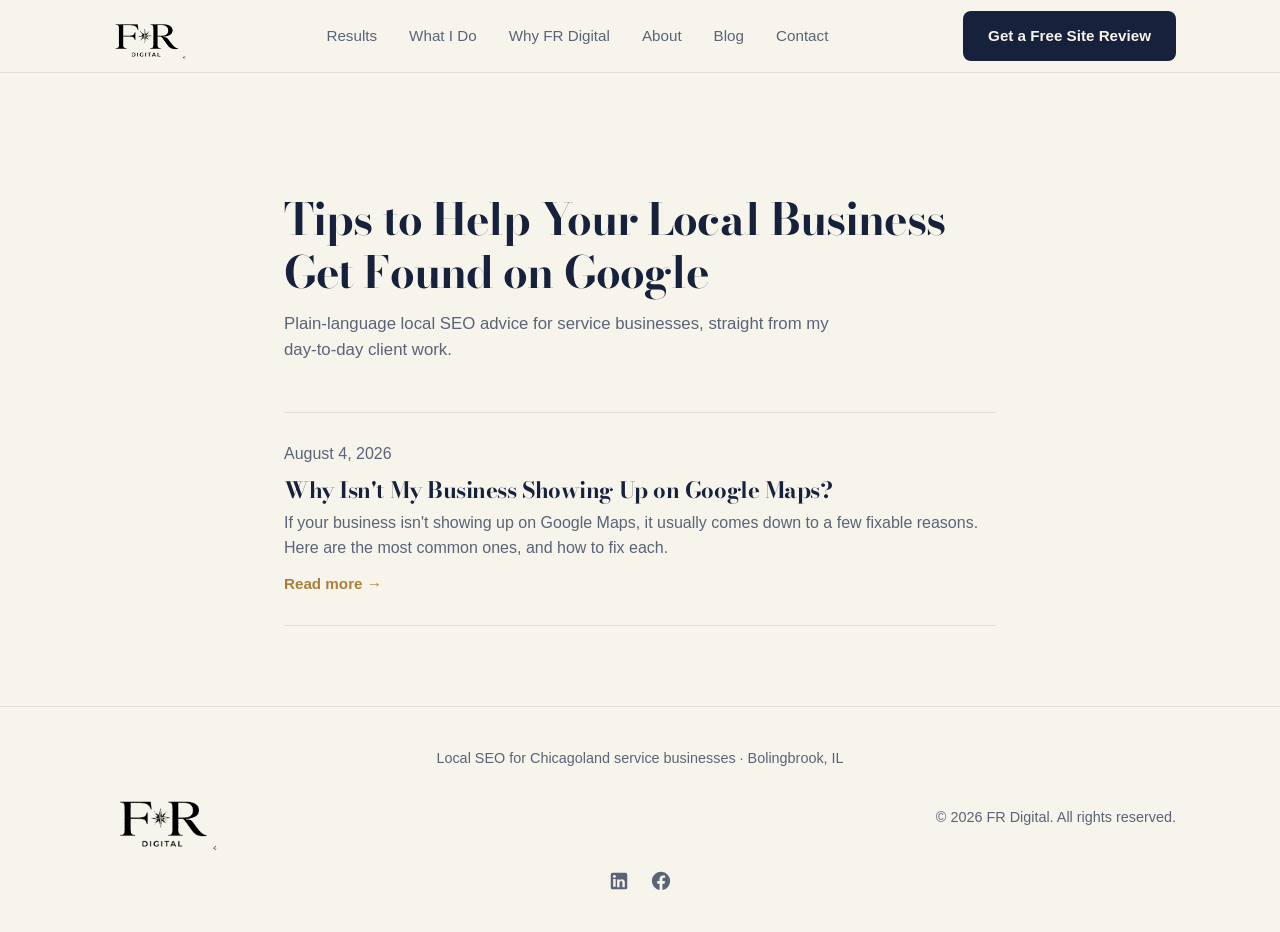
==== blog/index.html @ bf88bf75 "Launch blog, add hero illustration, convert site to light mode" ====
<!DOCTYPE html>
<html lang="en">
<head>
<meta charset="UTF-8">
<meta name="viewport" content="width=device-width, initial-scale=1.0">
<title>Blog | Local SEO Tips for Chicagoland Service Businesses | FR Digital</title>
<meta name="description" content="Plain-language local SEO tips for service businesses: how to get found on Google, rank on Maps, earn reviews, and turn searches into customers.">
<meta name="robots" content="index, follow">
<meta property="og:title" content="FR Digital Blog | Local SEO Tips for Service Businesses">
<meta property="og:description" content="Plain-language local SEO tips for service businesses that want to get found on Google.">
<meta property="og:type" content="website">
<meta property="og:url" content="https://frdigital.net/blog">
<meta property="og:image" content="https://frdigital.net/og-image.png">
<link rel="canonical" href="https://frdigital.net/blog">
<link rel="icon" type="image/png" href="/favicon.png">
<link rel="apple-touch-icon" href="/apple-touch-icon.png">
<link rel="preconnect" href="https://fonts.googleapis.com">
<link rel="preconnect" href="https://fonts.gstatic.com" crossorigin>
<link href="https://fonts.googleapis.com/css2?family=Bodoni+Moda:wght@600;700;800&family=Inter:wght@400;500;600;700&display=swap" rel="stylesheet">
<link rel="stylesheet" href="/styles.css">
</head>
<body>

<header class="site-header">
  <div class="container header-inner">
    <a href="/" class="logo">
      <span class="logo-badge"><img src="/logo.png" alt="FR Digital logo"></span>
    </a>
    <nav class="nav">
      <a href="/#results">Results</a>
      <a href="/#services">What I Do</a>
      <a href="/#why">Why FR Digital</a>
      <a href="/#about">About</a>
      <a href="/blog">Blog</a>
      <a href="/#contact">Contact</a>
    </nav>
    <a href="/#contact" class="btn btn-primary nav-cta">Get a Free Site Review</a>
    <button class="nav-toggle" aria-label="Open menu" aria-expanded="false">
      <svg viewBox="0 0 24 24" fill="none" stroke="currentColor" stroke-width="2" stroke-linecap="round" aria-hidden="true"><line x1="3" y1="6" x2="21" y2="6"/><line x1="3" y1="12" x2="21" y2="12"/><line x1="3" y1="18" x2="21" y2="18"/></svg>
    </button>
  </div>
</header>

<section class="blog-list">
  <div class="container blog-list-inner">
    <h1>Tips to Help Your Local Business Get Found on Google</h1>
    <p class="section-sub">Plain-language local SEO advice for service businesses, straight from my day-to-day client work.</p>

    <div class="post-item">
      <p class="post-date">August 4, 2026</p>
      <h2><a href="/blog/why-isnt-my-business-showing-up-on-google-maps.html">Why Isn't My Business Showing Up on Google Maps?</a></h2>
      <p>If your business isn't showing up on Google Maps, it usually comes down to a few fixable reasons. Here are the most common ones, and how to fix each.</p>
      <a class="read-more" href="/blog/why-isnt-my-business-showing-up-on-google-maps.html">Read more &rarr;</a>
    </div>
  </div>
</section>

<footer class="site-footer">
  <div class="container footer-inner">
    <a href="/" class="logo logo-footer">
      <span class="logo-badge"><img src="/logo.png" alt="FR Digital logo"></span>
    </a>
    <p class="footer-loc">Local SEO for Chicagoland service businesses &middot; Bolingbrook, IL</p>
    <p>&copy; <span id="year">2026</span> FR Digital. All rights reserved.</p>
    <div class="footer-social">
      <a href="https://www.linkedin.com/in/ryan-farmer-3a1a0a3a6/" target="_blank" rel="noopener" aria-label="FR Digital on LinkedIn">
        <svg viewBox="0 0 24 24" aria-hidden="true"><path d="M19 3a2 2 0 0 1 2 2v14a2 2 0 0 1-2 2H5a2 2 0 0 1-2-2V5a2 2 0 0 1 2-2h14zM8.34 18.34V9.9H5.67v8.44h2.67zM7 8.67a1.55 1.55 0 1 0 0-3.1 1.55 1.55 0 0 0 0 3.1zm11.34 9.67v-4.63c0-2.47-1.32-3.62-3.08-3.62a2.66 2.66 0 0 0-2.41 1.33v-1.14H9.9v8.44h2.67v-4.47c0-1.18.22-2.32 1.68-2.32 1.44 0 1.46 1.35 1.46 2.4v4.39h2.63z"/></svg>
      </a>
      <a href="https://www.facebook.com/frdigitalbolingbrook" target="_blank" rel="noopener" aria-label="FR Digital on Facebook">
        <svg viewBox="0 0 24 24" aria-hidden="true"><path d="M22 12a10 10 0 1 0-11.56 9.88v-6.99H7.9V12h2.54V9.8c0-2.5 1.49-3.89 3.77-3.89 1.09 0 2.24.2 2.24.2v2.46h-1.26c-1.24 0-1.63.77-1.63 1.56V12h2.78l-.44 2.89h-2.34v6.99A10 10 0 0 0 22 12z"/></svg>
      </a>
    </div>
  </div>
</footer>

<script src="/script.js"></script>
</body>
</html>
---- styles.css ----
:root {
  --bg: #f7f4ec;
  --bg-alt: #efe9dd;
  --card: #ffffff;
  --border: #e6ddce;
  --text: #16213b;
  --text-dim: #5a6377;
  --accent: #a9803a;
  --accent-2: #c9a35d;
}

* { margin: 0; padding: 0; box-sizing: border-box; }

body {
  background: var(--bg);
  color: var(--text);
  font-family: -apple-system, BlinkMacSystemFont, "Segoe UI", Roboto, Helvetica, Arial, sans-serif;
  line-height: 1.6;
}

.container {
  max-width: 1120px;
  margin: 0 auto;
  padding: 0 24px;
}

h1, h2, h3 { line-height: 1.2; font-weight: 700; }

h1, h2 { font-family: "Bodoni Moda", serif; }

a { color: inherit; text-decoration: none; }

/* Header */
.site-header {
  position: sticky;
  top: 0;
  z-index: 100;
  background: rgba(247, 244, 236, 0.85);
  backdrop-filter: blur(8px);
  border-bottom: 1px solid var(--border);
}

.header-inner {
  display: flex;
  align-items: center;
  justify-content: space-between;
  height: 72px;
}

.logo {
  display: inline-flex;
  align-items: center;
}

.logo-badge {
  display: inline-flex;
  align-items: center;
}

.logo-badge img {
  display: block;
  height: 46px;
  width: auto;
  filter: brightness(0);
}

.logo-footer .logo-badge img { height: 64px; }

.nav {
  display: flex;
  gap: 32px;
}

.nav a {
  color: var(--text-dim);
  font-size: 0.95rem;
  transition: color 0.2s;
}

.nav a:hover { color: var(--text); }

.nav-cta { display: inline-block; }

.nav-toggle {
  display: none;
  background: none;
  border: none;
  color: var(--text);
  cursor: pointer;
  padding: 6px;
}

.nav-toggle svg { width: 26px; height: 26px; display: block; }

/* Buttons */
.btn {
  display: inline-block;
  padding: 12px 24px;
  border-radius: 8px;
  font-weight: 600;
  font-size: 0.95rem;
  transition: all 0.2s;
  cursor: pointer;
  border: 1px solid transparent;
}

.btn-primary {
  background: #16213b;
  color: #f7f4ec;
}

.btn-primary:hover {
  filter: brightness(1.1);
  transform: translateY(-1px);
}

.btn-ghost {
  border: 1px solid var(--border);
  color: var(--text);
}

.btn-ghost:hover {
  border-color: var(--accent);
  color: var(--accent);
}

/* Hero */
.hero {
  padding: 120px 0 80px;
  background: radial-gradient(circle at 20% 20%, rgba(201, 163, 93, 0.1), transparent 50%),
              radial-gradient(circle at 80% 0%, rgba(201, 163, 93, 0.06), transparent 50%);
}

.hero-inner {
  display: flex;
  align-items: center;
  gap: 40px;
}

.hero-text { flex: 1 1 auto; min-width: 0; }

.hero-visual { flex: 0 0 290px; max-width: 290px; }

.hero-visual svg { display: block; width: 100%; height: auto; }

@media (max-width: 1080px) {
  .hero-inner { flex-direction: column; align-items: stretch; gap: 36px; }
  .hero-visual { flex: 0 0 auto; max-width: 380px; align-self: center; width: 100%; }
}

.hero h1 {
  font-size: clamp(1.15rem, 3.4vw, 2rem);
  letter-spacing: -0.02em;
  margin-bottom: 20px;
}

.hero-sub {
  font-size: 1.15rem;
  color: var(--text-dim);
  margin-bottom: 36px;
  max-width: 600px;
}

.hero-actions {
  display: flex;
  gap: 16px;
}

.micro {
  font-size: 0.85rem;
  color: var(--text-dim);
  margin-top: 18px;
}

/* Logos */
.logos {
  padding: 24px 0 64px;
}

.logos-label {
  text-align: center;
  color: var(--text-dim);
  font-size: 0.85rem;
  text-transform: uppercase;
  letter-spacing: 0.08em;
}

/* Sections */
section { padding: 96px 0; }

.services, .why { background: var(--bg-alt); border-top: 1px solid var(--border); border-bottom: 1px solid var(--border); }

h2 {
  font-size: 2.25rem;
  letter-spacing: -0.02em;
  margin-bottom: 12px;
}

.section-sub {
  color: var(--text-dim);
  font-size: 1.05rem;
  margin-bottom: 48px;
  max-width: 560px;
}

.grid {
  display: grid;
  grid-template-columns: repeat(3, 1fr);
  gap: 24px;
}

.grid-3 { grid-template-columns: repeat(3, 1fr); }

.card {
  background: var(--card);
  border: 1px solid var(--border);
  border-radius: 12px;
  padding: 28px;
  box-shadow: 0 1px 2px rgba(22, 33, 59, 0.05), 0 12px 28px rgba(22, 33, 59, 0.06);
  transition: border-color 0.2s, transform 0.2s;
}

.card:hover {
  border-color: var(--accent);
  transform: translateY(-2px);
}

.card-feature { border-color: var(--accent); }

.card-icon { color: var(--accent); margin-bottom: 14px; }

.card-icon svg { width: 30px; height: 30px; display: block; }

.card h3 { margin-bottom: 10px; font-size: 1.15rem; }

.card p, .why-item p { color: var(--text-dim); font-size: 0.95rem; }

.why-item h3 { margin-bottom: 10px; font-size: 1.15rem; color: var(--accent); }

.about-inner { max-width: 680px; }

.about-content {
  margin-top: 8px;
  display: flex;
  align-items: center;
  gap: 28px;
}

.about-photo {
  flex-shrink: 0;
  width: 90px;
  height: 90px;
  border-radius: 50%;
  object-fit: cover;
  border: 3px solid var(--accent);
}

.about p { color: var(--text-dim); font-size: 1.05rem; }

/* Proof / Results */
.proof { background: var(--bg-alt); border-top: 1px solid var(--border); border-bottom: 1px solid var(--border); }

.stat-row {
  display: grid;
  grid-template-columns: repeat(3, 1fr);
  gap: 24px;
  margin-top: 16px;
}

.stat {
  background: var(--card);
  border: 1px solid var(--border);
  border-radius: 12px;
  padding: 32px 24px;
  text-align: center;
  box-shadow: 0 1px 2px rgba(22, 33, 59, 0.05), 0 12px 28px rgba(22, 33, 59, 0.06);
}

.stat-num {
  font-family: "Bodoni Moda", serif;
  font-size: 2.4rem;
  font-weight: 800;
  color: var(--accent);
  line-height: 1;
}

.stat-label {
  font-size: 0.9rem;
  color: var(--text-dim);
  margin-top: 12px;
}

.case-note {
  font-size: 0.95rem;
  color: var(--text-dim);
  max-width: 680px;
  margin: 36px auto 0;
  text-align: center;
}

/* Testimonial */
.testimonial { padding: 80px 0; }

.quote {
  max-width: 720px;
  margin: 0 auto;
  text-align: center;
}

.quote blockquote {
  font-family: "Bodoni Moda", serif;
  font-style: italic;
  font-size: 1.5rem;
  color: var(--text);
  line-height: 1.4;
}

.quote-attr {
  margin-top: 20px;
  font-size: 0.95rem;
  color: var(--accent);
  font-weight: 600;
}

/* Contact */
.contact-inner { max-width: 560px; }

.contact-form {
  display: flex;
  flex-direction: column;
  gap: 16px;
  margin-top: 32px;
}

.contact-form input,
.contact-form textarea {
  background: var(--card);
  border: 1px solid var(--border);
  border-radius: 8px;
  padding: 14px 16px;
  color: var(--text);
  font-family: inherit;
  font-size: 0.95rem;
}

.contact-form input::placeholder,
.contact-form textarea::placeholder {
  color: var(--text-dim);
}

.contact-form input:focus,
.contact-form textarea:focus {
  outline: none;
  border-color: var(--accent);
}

.contact-form button { align-self: flex-start; }

.direct {
  margin-top: 26px;
  font-size: 0.95rem;
  color: var(--text-dim);
}

.direct a {
  color: var(--accent);
  font-weight: 600;
}

/* Blog + Article */
.article { padding: 120px 0 80px; }

.article-inner { max-width: 720px; margin: 0 auto; }

.article-hero { margin-bottom: 32px; }

.article-hero svg { display: block; width: 100%; height: auto; }

.article-meta { color: var(--text-dim); font-size: 0.9rem; margin-bottom: 16px; }

.article-meta a { color: var(--accent); }

.article h1 {
  font-family: "Bodoni Moda", serif;
  font-size: clamp(1.8rem, 5vw, 2.6rem);
  letter-spacing: -0.02em;
  line-height: 1.15;
  margin-bottom: 24px;
}

.article h2 { font-size: 1.5rem; margin: 40px 0 12px; }

.article p { color: var(--text-dim); font-size: 1.05rem; margin-bottom: 18px; }

.article ol, .article ul { color: var(--text-dim); font-size: 1.05rem; margin: 0 0 18px 22px; }

.article li { margin-bottom: 8px; }

.article a { color: var(--accent); font-weight: 600; }

.article-cta {
  background: var(--card);
  border: 1px solid var(--border);
  border-radius: 12px;
  padding: 28px;
  margin-top: 40px;
}

.article-cta p:last-child { margin-bottom: 0; }

.blog-list { padding: 120px 0 80px; }

.blog-list-inner { max-width: 760px; margin: 0 auto; }

.blog-list h1 {
  font-family: "Bodoni Moda", serif;
  font-size: clamp(2rem, 5vw, 2.75rem);
  letter-spacing: -0.02em;
  margin-bottom: 12px;
}

.post-item { border-bottom: 1px solid var(--border); padding: 28px 0; }

.post-item:first-of-type { border-top: 1px solid var(--border); margin-top: 40px; }

.post-item h2 { font-size: 1.4rem; margin-bottom: 6px; }

.post-item h2 a { color: var(--text); transition: color 0.2s; }

.post-item h2 a:hover { color: var(--accent); }

.post-date { color: var(--text-dim); font-size: 0.85rem; margin-bottom: 8px; }

.post-item p { color: var(--text-dim); font-size: 1rem; margin-bottom: 10px; }

.read-more { color: var(--accent); font-weight: 600; font-size: 0.95rem; }

/* Footer */
.site-footer {
  border-top: 1px solid var(--border);
  padding: 40px 0;
}

.footer-inner {
  display: flex;
  align-items: center;
  justify-content: space-between;
  flex-wrap: wrap;
  gap: 16px;
}

.footer-inner p {
  color: var(--text-dim);
  font-size: 0.9rem;
}

.footer-loc { order: -1; flex: 1 1 100%; text-align: center; }

.footer-social {
  order: 3;
  flex: 1 1 100%;
  display: flex;
  justify-content: center;
  gap: 20px;
  margin-top: 4px;
}

.footer-social a {
  color: var(--text-dim);
  display: inline-flex;
  transition: color 0.2s;
}

.footer-social a:hover { color: var(--accent); }

.footer-social svg {
  width: 22px;
  height: 22px;
  fill: currentColor;
}

/* Responsive */
@media (max-width: 860px) {
  .nav-toggle { display: inline-flex; }
  .nav-cta { display: none; }
  .nav {
    display: none;
    position: absolute;
    top: 72px;
    left: 0;
    right: 0;
    flex-direction: column;
    gap: 0;
    background: rgba(247, 244, 236, 0.98);
    backdrop-filter: blur(8px);
    border-bottom: 1px solid var(--border);
    padding: 8px 24px 16px;
  }
  .nav.open { display: flex; }
  .nav a {
    padding: 14px 0;
    font-size: 1.05rem;
    border-bottom: 1px solid var(--border);
  }
  .nav a:last-child { border-bottom: none; }
  .grid, .grid-3, .stat-row { grid-template-columns: 1fr; }
  .footer-inner { flex-direction: column; gap: 12px; text-align: center; }
  .footer-loc { order: 0; }
}

@media (max-width: 560px) {
  .hero h1 { letter-spacing: -0.01em; }
}
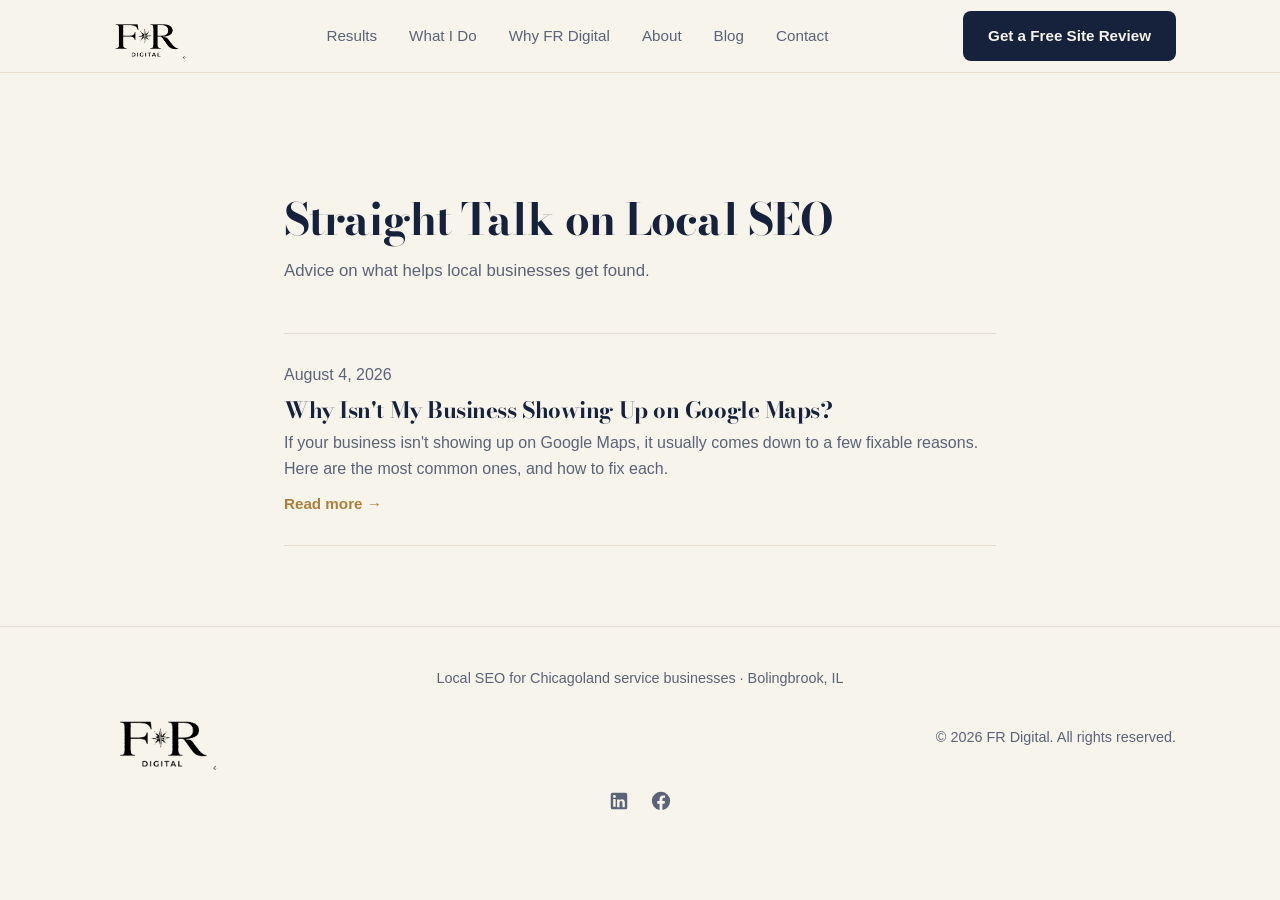
==== commit b673cba9: "Update blog headline and subline" ====
--- a/blog/index.html
+++ b/blog/index.html
@@ -43,8 +43,8 @@
 
 <section class="blog-list">
   <div class="container blog-list-inner">
-    <h1>Tips to Help Your Local Business Get Found on Google</h1>
-    <p class="section-sub">Plain-language local SEO advice for service businesses, straight from my day-to-day client work.</p>
+    <h1>Straight Talk on Local SEO</h1>
+    <p class="section-sub">Advice on what helps local businesses get found.</p>
 
     <div class="post-item">
       <p class="post-date">August 4, 2026</p>
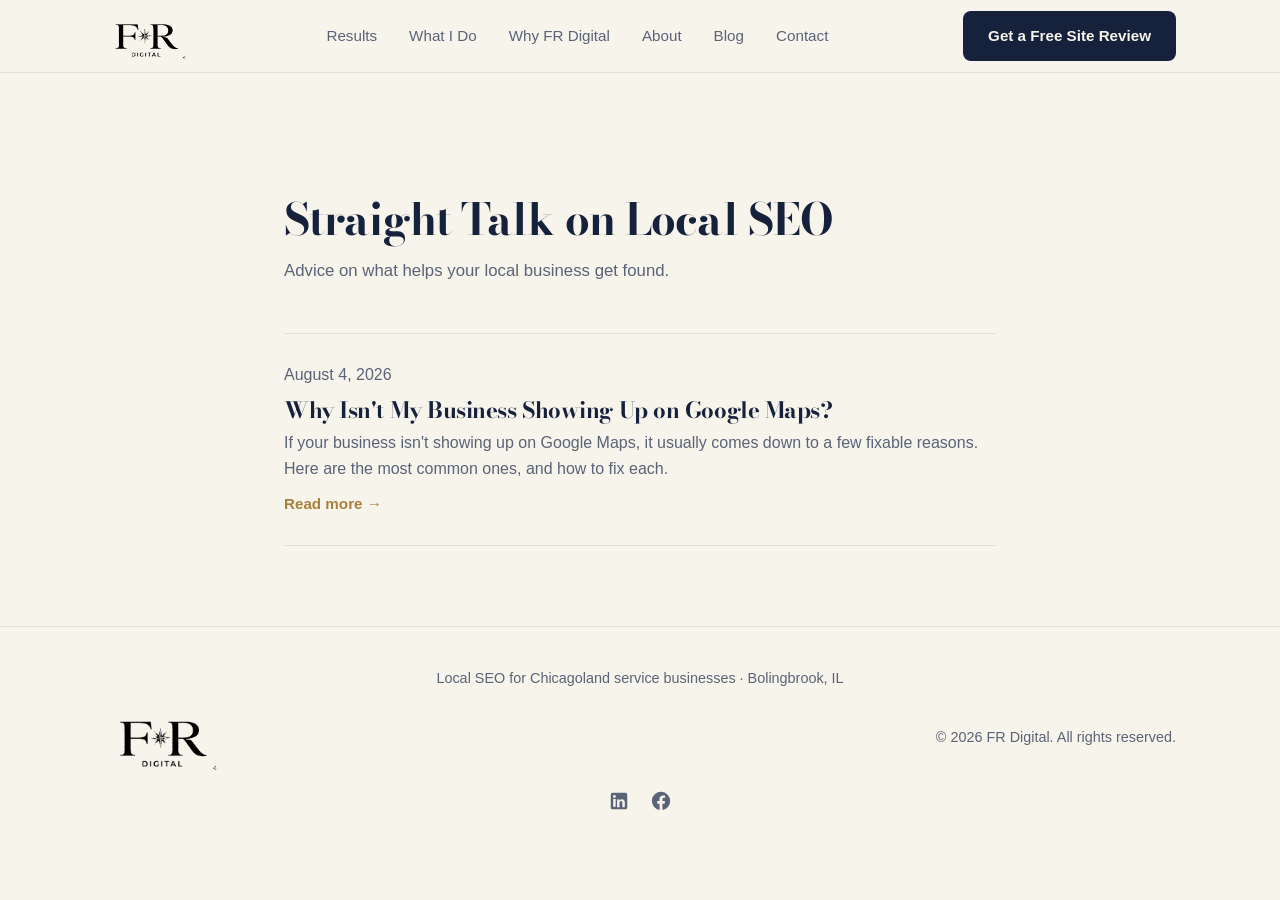
==== commit eae81f58: "Make blog subline direct: your local business" ====
--- a/blog/index.html
+++ b/blog/index.html
@@ -44,7 +44,7 @@
 <section class="blog-list">
   <div class="container blog-list-inner">
     <h1>Straight Talk on Local SEO</h1>
-    <p class="section-sub">Advice on what helps local businesses get found.</p>
+    <p class="section-sub">Advice on what helps your local business get found.</p>
 
     <div class="post-item">
       <p class="post-date">August 4, 2026</p>
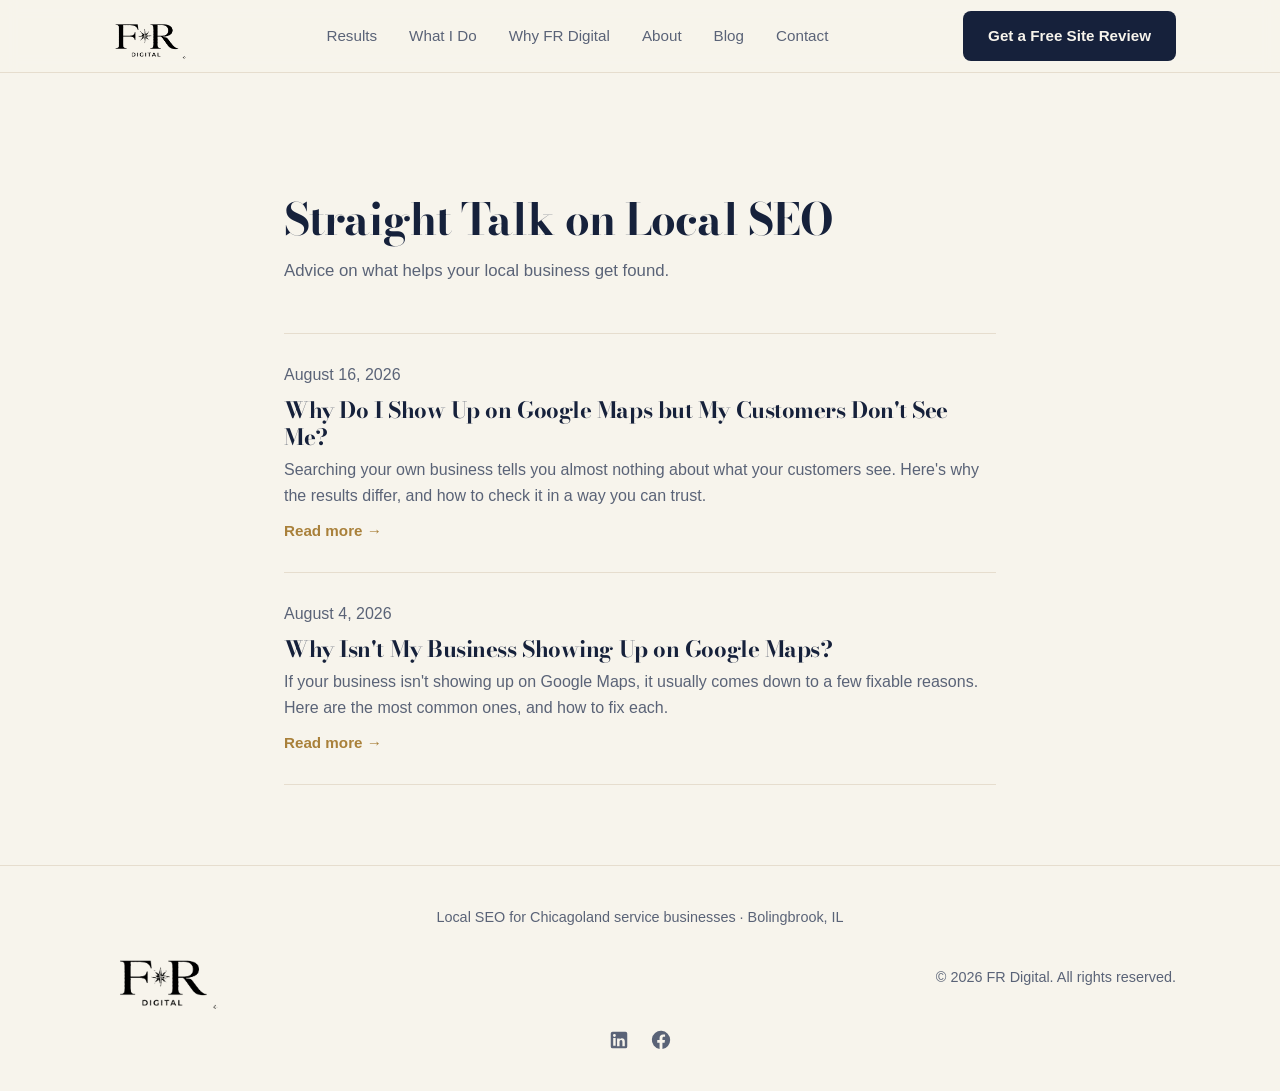
==== commit f49cbc62: "Add blog post on why customers see different Google Maps results New post explaining why searching y" ====
--- a/blog/index.html
+++ b/blog/index.html
@@ -47,6 +47,13 @@
     <p class="section-sub">Advice on what helps your local business get found.</p>
 
     <div class="post-item">
+      <p class="post-date">August 16, 2026</p>
+      <h2><a href="/blog/why-do-i-show-up-on-google-maps-but-my-customers-dont.html">Why Do I Show Up on Google Maps but My Customers Don't See Me?</a></h2>
+      <p>Searching your own business tells you almost nothing about what your customers see. Here's why the results differ, and how to check it in a way you can trust.</p>
+      <a class="read-more" href="/blog/why-do-i-show-up-on-google-maps-but-my-customers-dont.html">Read more &rarr;</a>
+    </div>
+
+    <div class="post-item">
       <p class="post-date">August 4, 2026</p>
       <h2><a href="/blog/why-isnt-my-business-showing-up-on-google-maps.html">Why Isn't My Business Showing Up on Google Maps?</a></h2>
       <p>If your business isn't showing up on Google Maps, it usually comes down to a few fixable reasons. Here are the most common ones, and how to fix each.</p>
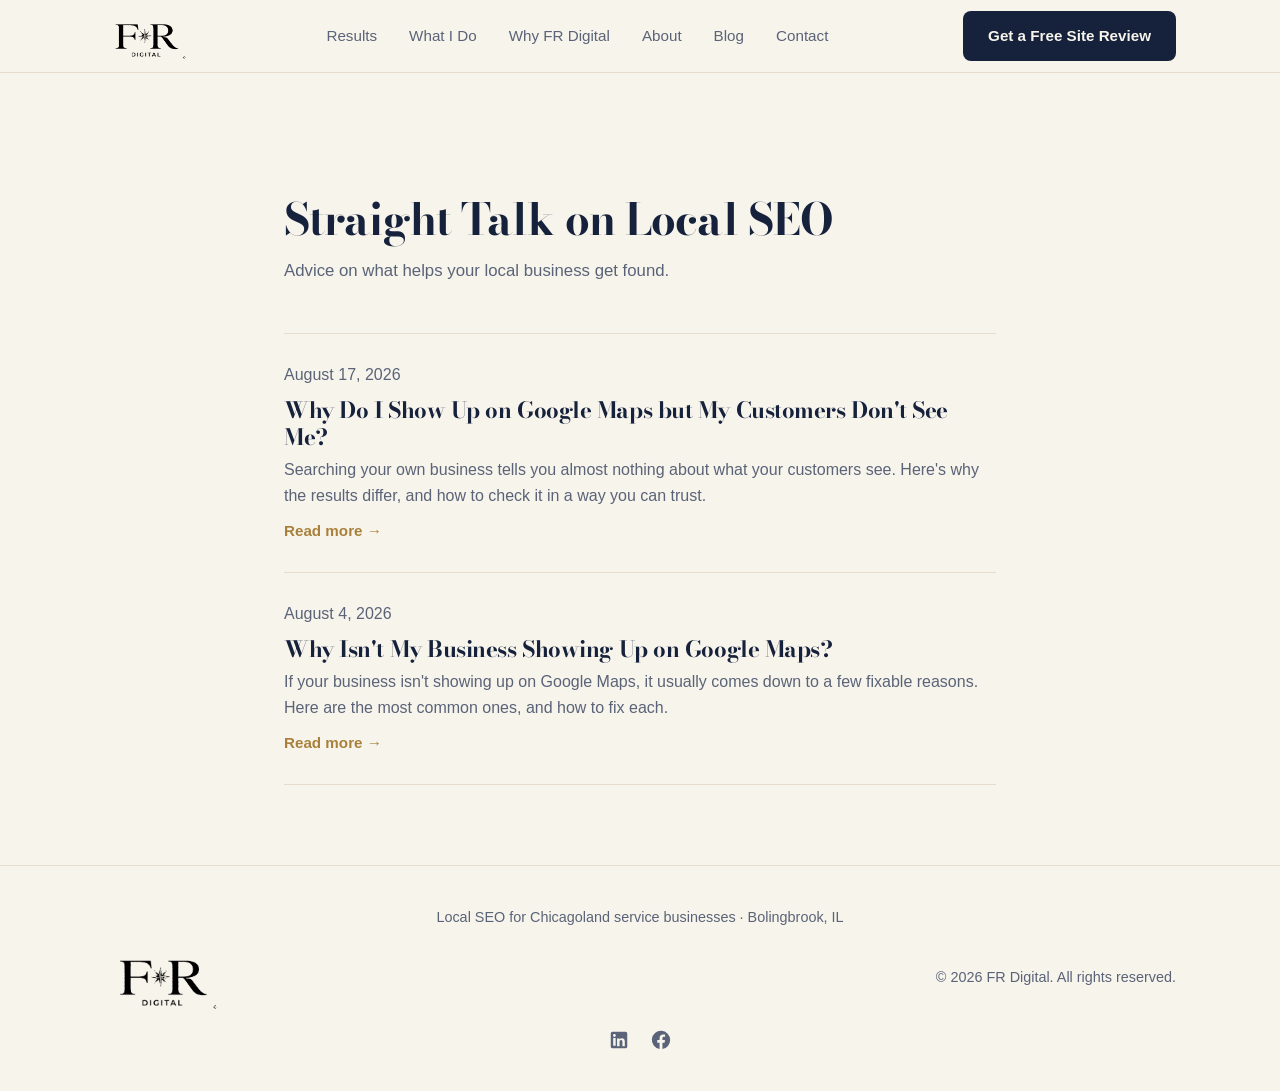
==== commit c4faaef9: "Tighten Maps visibility post and add bylines to both posts Merge the personalization and proximity s" ====
--- a/blog/index.html
+++ b/blog/index.html
@@ -47,7 +47,7 @@
     <p class="section-sub">Advice on what helps your local business get found.</p>
 
     <div class="post-item">
-      <p class="post-date">August 16, 2026</p>
+      <p class="post-date">August 17, 2026</p>
       <h2><a href="/blog/why-do-i-show-up-on-google-maps-but-my-customers-dont.html">Why Do I Show Up on Google Maps but My Customers Don't See Me?</a></h2>
       <p>Searching your own business tells you almost nothing about what your customers see. Here's why the results differ, and how to check it in a way you can trust.</p>
       <a class="read-more" href="/blog/why-do-i-show-up-on-google-maps-but-my-customers-dont.html">Read more &rarr;</a>
